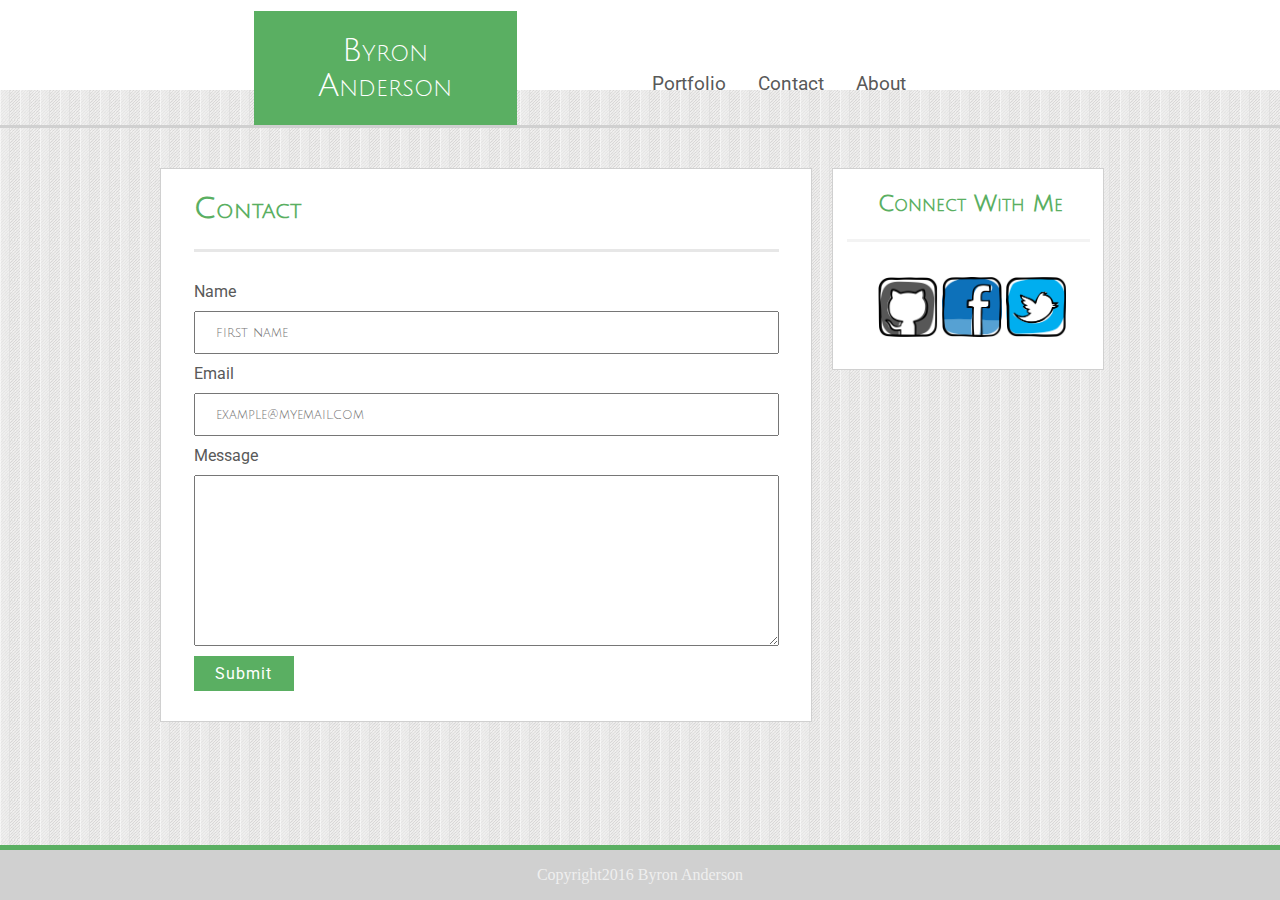
==== contact.html @ 2cb5b827 "Initial Setup Files.  Mobile Page Completed" ====
<!DOCTYPE.html>
<html>
<head>
	<meta charset="UTF-8">
	<title>My Portfolio</title>
	<link rel="stylesheet" type="text/css" href="assets/css/style.css">
	<link href="https://fonts.googleapis.com/css?family=Julius+Sans+One|Antic+Didone|Roboto" rel="stylesheet">
</head>
<body>
	<div id="pagewrap">
			<div class="nameborderbackground"></div>
				<div id="wrap">
						<div class="YourName">
							<h1>Byron Anderson</h1>	
						</div>
						<div class="nameborderbreak"></div>	
				</div>
				<div id="wrapper">
					<div class="mainbackground" id="contact">
						<h2>Contact</h2>
						<div class="borderbreak"></div>	
							<div id="formwrap">
								<form>
								<p class="formtype">Name<br></p>
								<input type="text" placeholder="first name"><br>
								<p class="formtype">Email<br></p>
								<input type="text" placeholder="example@myemail.com"><br>	
								<p class="formtype">Message<br></p>
								<textarea type="message" cols="79" rows="11"></textarea><br>
								<input id="submit" type="submit" value="Submit">
								</form>
							</div>
					</div>
					<div class="ConnectWithMe">
								<p id="connect">Connect With Me</p>	
								<div class="connectbreak"></div>		
									<div class="imagewrapper">
										<a href="https://github.com/clearkeyboard"><img id="github" src="assets/images/github.png"></a>
										<a href="https://www.facebook.com/clearkeyboard"><img id="facebook" src="assets/images/facebook.png"></a>
										<a href="https://twitter.com/Clearkeyboard?lang=en"><img id="twitter" src="assets/images/twitter.png"></a>
									</div>
						</div>
				</div>

			<div class="navbar">
				<ul>
					<li><a id="index" href="index.html">About</a></li>
					<li><a id="contact" href="contact.html">Contact</a></li>
					<li><a id="portfolio" href="portfolio.html">Portfolio</a></li>
				</ul>
			</div>
		</div>	
		<footer class="stickyfooter">
				<p id="CP">Copyright2016 Byron Anderson</p>
		</footer>
</body>
</html>
---- assets/css/style.css ----
.YourName{
	margin-top: -5.59em;
	margin-left: 18.65%;
	font-family: "Julius Sans One", sans-serif;
	color: #fff;
	background-color: #5AAF62;
	margin-right: 62%;
	font-weight: normal;
	padding-bottom: 1px;
	padding-left: 25px;
	padding-right: 25px;
	padding-top: 1px;
	font-variant: small-caps;
	text-align: center;
	
}
h1{
	font-weight: lighter;
}
h2{
	font-family: "Julius Sans One", sans-serif;
	color: #5aaf62;
	font-size: 1.8em;
	font-variant: small-caps;
	font-weight: bold;
	font-kerning: normal;
	margin-left: 5%;
}
.mainbackground{
	border-style: solid;
	border-width: 1.5px;
	border-color: #D0D0D0;
	height: 500px;
	width:  650px;
	margin-right: auto;
	margin-top: 40px;
	background-color: #fff;
	float: left;
}
.borderbreak{
	border-bottom-style: solid;
	border-color:#D0D0D0;
	margin-bottom: 20px;
	padding-top: 0px;
	width: 90%;
	margin-left: 5%;
	opacity: 0.5;
}
#bio-image{
	float: left;
	margin-left: 5%;
	padding-right: 0px;
}
.nameborderbreak{
	border-bottom-style: solid;
	border-color:#D0D0D0;
	width: 100%;
}
.abouttext{
	font-family: 'Roboto', sans-serif;	
	line-height: 150%;
	font-kerning: normal;
	margin-left: 35%;
	color: #595959;
	margin-right: 4%;
}
body{
	background: url("../images/subtlestripes.png") repeat;
	margin: 0px;
	min-height: 100%;
	min-width: 960px;
	display: flex;
	flex-direction: column;
}	
.nameborderbackground{
	background-color: #fff	;
	height: 90px;
	margin-bottom: 10px;
}
.ConnectWithMe{
	border-style: solid;
	border-width: 1.5px;
	border-color: #D0D0D0;
	height: 200px;
	background-color: #fff;
	float: left;
	width: 270px;
	margin-top: 40px;
	margin-left: 20px;
}
#github{
	height: 60px;
	width: 60px;
}
#facebook{
	height: 60px;
	width: 60px;
}
#twitter{
	height: 60px;	
	width: 60px;
}
.imagewrapper{
	margin-left: 45px;
	margin-top: 35px;
}
#connect{
	margin-left: 45px;
	font-family: "Julius Sans One", sans-serif;
	color: #5aaf62;
	font-size: 1.4em;
	font-variant: small-caps;
	font-weight: bold;
	font-kerning: normal;
}
.connectbreak{
	border-bottom-style: solid;
	border-color:#D0D0D0;
	margin-bottom: 0px;
	padding-top: 0px;
	width: 90%;
	margin-left: 5%;
	opacity: 0.25;
	height: 1px;
}
#wrap{
	width: 100%;
	margin-top: 0%;
	min-width: 85em;
}
#wrapper{
	display: block;
	width: 960px;
	margin: 0 auto;
}	
.stickyfooter {
	margin-top: 3.7%;
	background: #D0D0D0;
	border-top-color: #5aaf62;
	border-top-style: solid;
	position: fixed;
	border-width: 5px;
	bottom:0;
	left: 0;
	right: 0;
}
#CP{
	text-align: center;
	color: #F7F7F7;
	opacity: 0.8;
	font-size: 1.0em
}
ul{
	margin-top: -70px;
	display: block;
	list-style-type: none;
	overflow: hidden;
}
li{
	float: right;
}
li a{
	display: block;
    color: black;
    text-align: center;
    padding: 14px 16px;
    text-decoration: none;
    font-family: 'Roboto', sans-serif;
	color: #595959;
    font-size: 1.2em;
}
li a:hover {
	border-radius: 15px 20px 5px 20px;
    background-color: #9CE19C;
    animation-name: li;
    animation-duration: .35s;
    animation-timing-function: ease-in;
    animation-fill-mode: backwards;
}
.navbar{
	margin-right: 28%;
}
@keyframes li{
    from {background-color: white;}
    to {background-color: #9CE19C;}
}

#facebook:hover{
	transform: scale(1.3);
	transition:all 0.3s ease;
}
#twitter:hover{
	transform: scale(1.3);
	transition:all 0.3s ease;
}
#github:hover{
	transform: scale(1.3);
	transition:all 0.3s ease;
}
input{
	width: 100%;
	font-family: "Julius Sans One", sans-serif;
	color:  #595959;	
}
form{
	font-family:'Roboto', sans-serif;
	color:  #595959;
}
#contact{
	height: auto;
	padding-bottom: 14px;
}
#bio-image{
	width: 175px;
	height: 200px;
}
.formtype{
	padding-bottom: 10px;
	padding-top: 10px;
	-webkit-margin-before:0em;
	-webkit-margin-after:0em;
}
#formwrap{
	margin-left: 5%;
	margin-right: 5%;
}
#submit{
	width: 100px;
	height: 35px;
	margin-top: 10px;
	background-color: #5AAF62;
	color: #fff;
	border: none;
	text-align: center;
	display: inline-block;
	text-decoration: none;
	font-family: 'Roboto', sans-serif;	
	font-size: 1em;
	letter-spacing: 1px;
}
input[type=text] {
	padding: 12px 20px;
	box-sizing: border-box;
}
input[type=text]:focus {
	border: 3px solid #9CE19C;
}
textarea{
	width: 100%;
}
textarea[type=message]:focus {
	border: 3px solid #9CE19C;
}
.container{
	margin-right: auto;
	margin-bottom: 40px;
	margin-left: 5%;
	float: left;
	height: 200px;
}
.bar:hover{
    animation-name: barhover;
    animation-duration: 2.35s;
    animation-timing-function: ease-in-out;
}
@keyframes barhover{
    0%, 100% {background-color: #9CE19C;}
    50% {background-color: #9CA7E1;}
}
.bar{
	height: 55px;
	background-color: #9CE19C;	
	font-variant: small-caps;
	position: relative;
	bottom: 100px;
	width: auto;

}
.bartext{
	font-family: "Julius Sans One", sans-serif;
	color: #444;
	padding-top: 10%;
	text-align: right;
	font-weight: bolder;
	padding-right: 5%;
	padding-bottom: 10%;
	font-size: 1.1em;
	display: block;
	text-decoration: none;
}
.portfolio{
	border-style: solid;
	border-width: 1.5px;
	border-color: #D0D0D0;
	height: auto;
	width: 50%;
	margin-right: auto;
	margin-top: 40px;
	background-color: #fff;
	float: left;
	margin-bottom: 120px;
	padding: 15px;
}
@media screen and (max-width: 640px ) {
	
	.YourName{
	margin-top: -9.3em;
	margin-left: 0px;
	margin-right: 0px;
	max-width: 640px;
	font-family: "Julius Sans One", sans-serif;
	color: #fff;
	background-color: #5AAF62;
	font-weight: normal;
	padding-bottom: 1px;
	padding-left: 0px;
	padding-right: 0px;
	padding-top: 10px;
	font-variant: small-caps;
	text-align: center;
	}
	h1{
	margin-right: 0%;
	margin-top: 3%;
	margin-bottom: 2%;
	}
	.nameborderbackground {
	margin-top: 5%;
	max-width: 640px; 
	}
	.nameborderbreak{
		max-width:640px;
		margin-top: 10%;
	}
	.mainbackground{
		width: 60%;
		margin-left: 2%;
		margin-top:2%;
		margin-bottom: 15%;
		display: flex;	
		flex-direction: column;
		padding-bottom: 425px;
	}
	#bio-image{
		width: 510px;
		height: 520px;
		float: left;
		margin-left: 6%;
	}
	.navbar {
		
		margin-right: 0px;
	}
	.abouttext{
		float: left;
		margin-left: 7%;
		margin-bottom:-1%;
	}
	ul {
		position: absolute;
		float: left;
		margin-top: -9.5%;
		margin-left: 9%;
		padding-left: 0px;
	}
	li a{
		padding: 14px 30px;
		margin: 0px 30px;
	}
	li {
		float: left;
	}
	.portfolio{
		margin-top: 2%;
		margin-left:2%;
		width: 57.5%
	}
	.container, img, .bartext{
		width: 425px;
		height: auto;
		margin-left: 7%;
		
	}
	.bartext{
		padding:0px;
		margin: 0px;
	}
	.bar{
		margin-left: 7%;
	}
	.bartext{
		padding-top:3%;
		text-align: center;
		font-size: 1.6em;
	}
	.ConnectWithMe{
		clear: left;
		margin-top: -10%;
		margin-left: 2%;
		width: 60%;
		margin-bottom: 10%;
	}
	#connect {
		margin-left: 28%;
		font-size: 1.7em;
	}
	.imagewrapper{
		margin-left: 18%;
		margin-top: 2.75%;
	}
	#github, #facebook, #twitter {
		margin: 0px 25px;
	}
	#pagewrap, body, #wrap {
		max-width: 640px;
		min-width: 0px;
		
	}
}
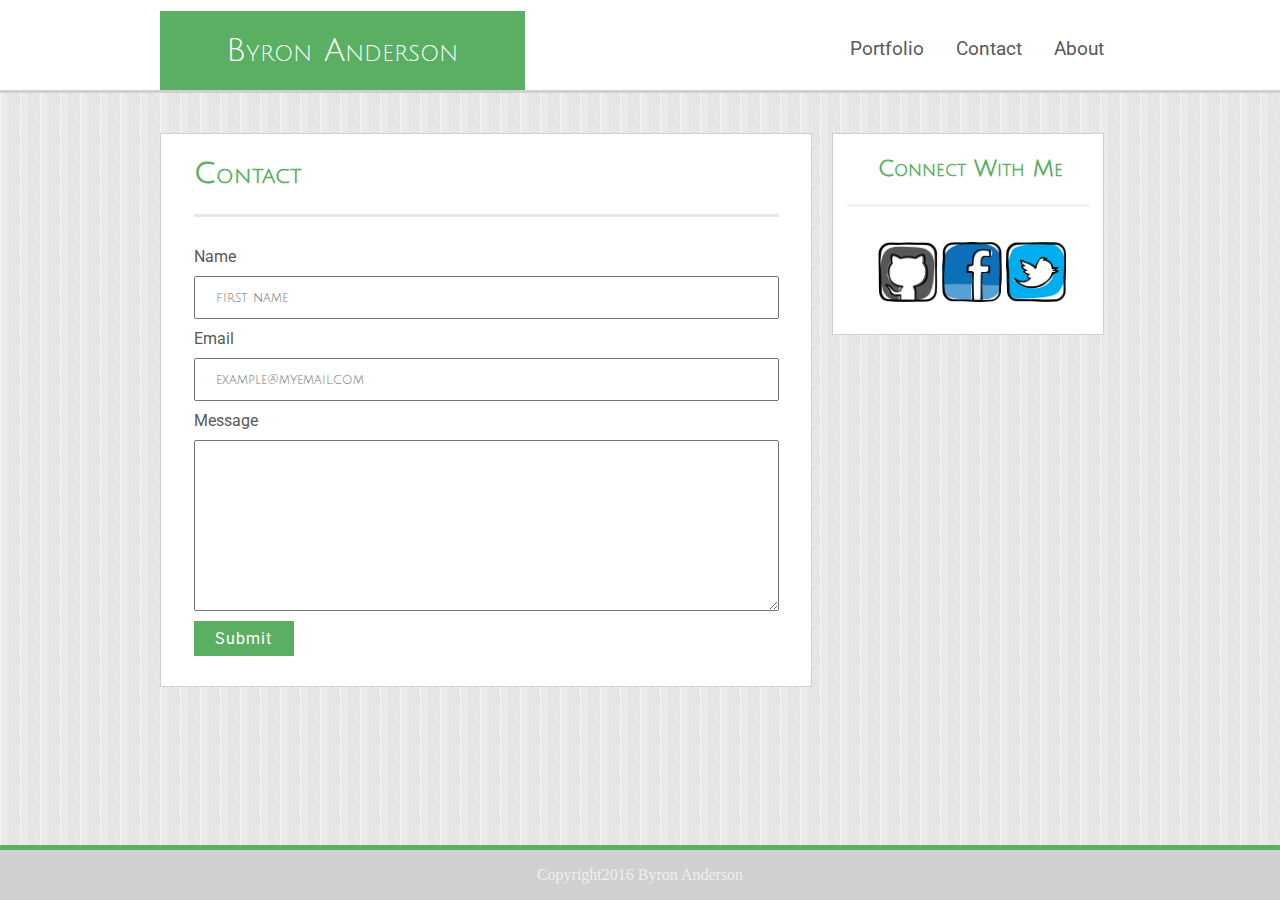
==== commit ce08b04a: "FIxed Header" ====
--- a/contact.html
+++ b/contact.html
@@ -3,6 +3,7 @@
 <head>
 	<meta charset="UTF-8">
 	<title>My Portfolio</title>
+	<meta name="viewport" content="width=device-width, initial-scale=1.0">
 	<link rel="stylesheet" type="text/css" href="assets/css/style.css">
 	<link href="https://fonts.googleapis.com/css?family=Julius+Sans+One|Antic+Didone|Roboto" rel="stylesheet">
 </head>
@@ -13,8 +14,8 @@
 						<div class="YourName">
 							<h1>Byron Anderson</h1>	
 						</div>
-						<div class="nameborderbreak"></div>	
 				</div>
+				<div class="nameborderbreak"></div>	
 				<div id="wrapper">
 					<div class="mainbackground" id="contact">
 						<h2>Contact</h2>
--- a/assets/css/style.css
+++ b/assets/css/style.css
@@ -1,7 +1,6 @@
 
 .YourName{
 	margin-top: -5.59em;
-	margin-left: 18.65%;
 	font-family: "Julius Sans One", sans-serif;
 	color: #fff;
 	background-color: #5AAF62;
@@ -125,9 +124,9 @@
 	height: 1px;
 }
 #wrap{
-	width: 100%;
-	margin-top: 0%;
-	min-width: 85em;
+	width: 960px;
+	margin: 0 auto;
+
 }
 #wrapper{
 	display: block;
@@ -179,7 +178,8 @@
     animation-fill-mode: backwards;
 }
 .navbar{
-	margin-right: 28%;
+	width: 960px;
+	margin: 0 auto;
 }
 @keyframes li{
     from {background-color: white;}
@@ -302,7 +302,7 @@
 	margin-bottom: 120px;
 	padding: 15px;
 }
-@media screen and (max-width: 640px ) {
+@media screen and (min-width: 640px ) and (max-width: 767px ) {
 	
 	.YourName{
 	margin-top: -9.3em;
@@ -378,7 +378,7 @@
 	}
 	.container, img, .bartext{
 		width: 425px;
-		height: auto;
+		height: 425px;
 		margin-left: 7%;
 		
 	}
@@ -387,7 +387,7 @@
 		margin: 0px;
 	}
 	.bar{
-		margin-left: 7%;
+		left: 7%
 	}
 	.bartext{
 		padding-top:3%;
@@ -417,4 +417,115 @@
 		min-width: 0px;
 		
 	}
+}
+@media screen and (min-width: 768px ) and (max-width: 979px) {
+	
+	.YourName{
+	margin-top: -5.8em;
+	margin-left: 5%;
+	margin-right: 64%;
+	max-width: 768px;
+	font-family: "Julius Sans One", sans-serif;
+	color: #fff;
+	font-size: .9em;
+	background-color: #5AAF62;
+	font-weight: normal;
+	padding-bottom: 15px;
+	padding-left: 0px;
+	padding-right: 0px;
+	padding-top: 15px;
+	font-variant: small-caps;
+	text-align: center;
+	}
+	h1{
+	margin-right: 0%;
+	margin-top: 3%;
+	margin-bottom: 2%;
+	}
+	.nameborderbackground {
+	margin-top: 0%;
+	}
+	.nameborderbreak{
+		max-width:768px;
+	}
+	.mainbackground{
+		width: 70%;
+		margin-left: 4%;
+		margin-top:2%;
+		margin-bottom: 15%;
+	}
+	#bio-image{
+		width: 30%;
+		height: 30%;
+		float: left;
+		margin-left: 5%;
+		margin-right: 5%;
+	}
+	.navbar {
+		
+		margin-right: 0px;
+	}
+	.abouttext{
+		margin-left: 5%;
+		margin-right: 5%;
+
+	}
+	ul {
+		position: absolute;
+		float: left;
+		margin-left: 49%;
+		padding-left: 0px;
+		font-size: .9em;
+	}
+	li a{
+		margin: 0px 15px;
+	}
+	li {
+		float: left;
+	}
+	.portfolio{
+		margin-top: 2%;
+		margin-left:4%;
+		width: 70%;
+		padding: 0px;
+	}
+	.container, img, .bartext{
+		width: 285px;
+		height: auto;
+		
+	}
+	.bartext{
+		padding:0px;
+		margin: 0px;
+	}
+	.bartext{
+		padding-top:5%;
+		text-align: center;
+		font-size: 1.6em;
+	}
+	.ConnectWithMe{
+		clear: left;
+		margin-top: -12%;
+		margin-left: 4%;
+		width: 70%;
+		margin-bottom: 10%;
+	}
+	#connect {
+		margin: 20px auto;
+		font-size: 1.7em;
+		width:34% ;
+	}
+	.imagewrapper{
+		margin: auto;
+		margin-top: 3.75%;
+		width: 50.5%;
+	}
+	#github, #facebook, #twitter {
+		margin: 0px 25px;
+	}
+	#pagewrap, body, #wrap {
+		max-width: 768px;
+		min-width: 0px;
+		
+	}
 }